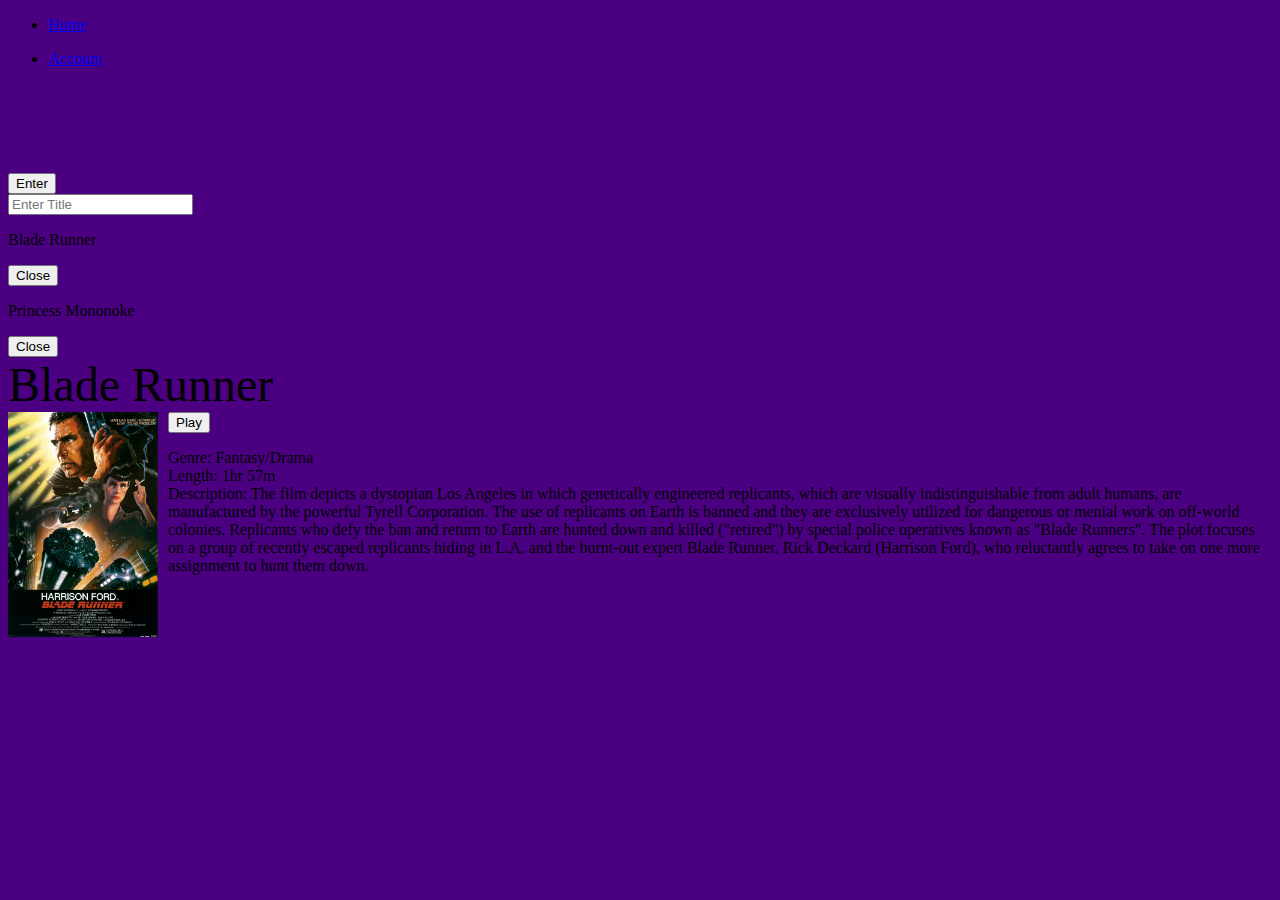
==== searchresults.html @ 7386a18c "some polishing up of the search results" ====
<!DOCTYPE HTML>

<html> <!-- Page to show the search results -->

    <head>
		<!-- Bootstrap stuff -->
		<link rel="stylesheet" href="css/bootstrap.min.css">
		<link rel="stylesheet" href="css/bootstrap-theme.min.css">
		<!-- Custom CSS -->
		<link rel="stylesheet" href="css/main.css">

		<title>Blockbuster</title>

		<script>
		var currPoster = 'br';

		function selectPoster(id)
		{
			document.getElementById(currPoster).className = "notselected";
			document.getElementById(currPoster+'-p').className = "dontshow";
			currPoster = id;
			document.getElementById(currPoster).className = "selected";
			document.getElementById(currPoster+'-p').className = "show";
		}

		</script>
	</head>

    <body>
		<nav class="navbar navbar-default"> <!--This its the title section, has the home button, title, and account button-->
		  <div class="container-fluid">
		    <ul class="nav navbar-nav">
		      <li class="active"><a href="index.html">Home</a></li>
		    </ul>
			<ul class="nav navbar-nav navbar-right">
		    	<li><a href="#">Account</a></li>
		    </ul>
			<ul class="nav navbar-nav-center">
		      <p class = "header-title"><font face="Arial Black" size="100%">Blockbuster</font></p>
		    </ul>
		  </div>
		</nav>

        <div class="col-md-0"></div>
				<div class="col-md-4 search">
				    <div class="input-group">
				      <span class="input-group-btn">
				        <form action="searchresults.html"> <!-- button to go to the search results -->
   							 <button class="btn btn-default" type="submit" value="goto search results">Enter</button>
						</form>
				      </span>
				      <input type="text" class="form-control" placeholder="Enter Title">
				  </div>
				</div>

                <div id="br-m" class="modal fade" role="dialog"> <!--Box with the info for each movie-->
			    <div class="modal-content">
			      	<div class="modal-body">
			        	<p>Blade Runner</p>
			      	</div>
			      	<div class="modal-footer">
			        	<button type="button" class="btn btn-default" data-dismiss="modal">Close</button>
			      	</div>
			    </div>
			</div>

			<div id="pm-m" class="modal fade" role="dialog">
			    <div class="modal-content">
			      	<div class="modal-body">
			        	<p>Princess Mononoke</p>
			      	</div>
			      	<div class="modal-footer">
			        	<button type="button" class="btn btn-default" data-dismiss="modal">Close</button>
			      	</div>
			    </div>
			</div>

            
			<div class="col-md-0"> <!--actual info contained in the box info-->
				<div class="col-md-12">
					<div class="panel panel-default description-box">
						<div id="br-p" class="show">
							<div class="panel-header">
								<!--<h3 class="description-heading">Blade Runner</h3>-->
                                <font size="100%" color="black" style="text-align: left">Blade Runner</font>                             
							</div>
							<div class="panel-body">
								<img class="description-poster" src="images/img1.jpg"></img>
								<button type="button" class="btn btn-default play-button" onClick="$('#ww-m').modal('show');">Play</button>
								<div class="description-text">
									<p>Genre: Fantasy/Drama<br/>Length: 1hr 57m<br/>Description: The film depicts a dystopian Los Angeles in which genetically engineered replicants, which are visually indistinguishable from adult humans, are manufactured by the powerful Tyrell Corporation. The use of replicants on Earth is banned and they are exclusively utilized for dangerous or menial work on off-world colonies. Replicants who defy the ban and return to Earth are hunted down and killed ("retired") by special police operatives known as "Blade Runners". The plot focuses on a group of recently escaped replicants hiding in L.A. and the burnt-out expert Blade Runner, Rick Deckard (Harrison Ford), who reluctantly agrees to take on one more assignment to hunt them down.
									</p>
								</div>
							</div>
						</div>
						<div id="pm-p" class="dontshow">
							<div class="panel-header">
								<h3 class="description-heading">Princess Mononoke</h3>
							</div>
							<div class="panel-body">
								<img class="description-poster" src="images/img2.jpg"></img>
								<button type="button" class="btn btn-default play-button" onClick="$('#ww-m').modal('show');">Play</button>
								<div class="description-text">
									<p>Genre: Fantasy/Drama<br/>Length: 2hr 15m<br/>Description: Princess Mononoke is set in the late Muromachi period (approximately 1336 to 1573) of Japan with fantasy elements. The story follows the young Emishi prince Ashitaka's involvement in a struggle between the gods of a forest and the humans who consume its resources. The term "Mononoke" (物の怪 or もののけ?) is not a name, but a Japanese word for a spirit or monster. Unlike Ghibli's earlier films, Mononoke has a darker and more violent setting and tone.
									</p>
								</div>
							</div>
						</div>
					</div>
				</div>
			</div>
		</div>

        <script src="js/jquery.min.js"></script>
		<script src="js/bootstrap.min.js"></script>
    </body>

</html>
---- css/main.css ----
p {
	color: black;
}

body {
	background-color: indigo;
}

.navbar-brand {
	float:none;
}

.buffer {
	height: 100px;
}

.poster {
	display: block;
	margin-right: 15px;
}

.selected {
	width:250px;
}

.notselected {
	width:225px;
}

.movies {
	height: 400px;
	width: 100%; 
	display: block; 
	overflow: auto;
}

.description-box {
	position: relative;
	overflow: auto;
	height: 300px;
}

.description-heading {
	text-align: center;
}

.description-poster {
	float: left;
	margin-right: 10px;
	margin-bottom: 10px;
	width: 150px;
}

.description-stars {
	display: block;
	margin-left: 10px;
	margin-right: 10px;
	margin-bottom: 10px;
	width: 125px;
}

.description-text {
	margin-top: 10px;
}

.show {
	overflow: auto;
	position: absolute;
	visibility: visible;
} 

.dontshow {
	overflow: auto;
	position: absolute;
	visibility: hidden;
}

.header-title {
	font-family: Arial;
	font-size: 25px;
	vertical-align: center;
	text-align: center;
	color: indigo;
}

.suggestions-box {
	height: 300px;
}

.suggestions-title {
	margin-top: 5px;
	font-family: Arial;
	font-size: 25px;
	vertical-align: center;
	text-align: center;
}

.suggestions-movies {
	margin-left: 10px;
	height: 230px;
	width: 95%; 
	display: block; 
	overflow: auto;
}

.suggestions-poster {
	width: 125px;
	display: block;
	margin-right: 15px;
}
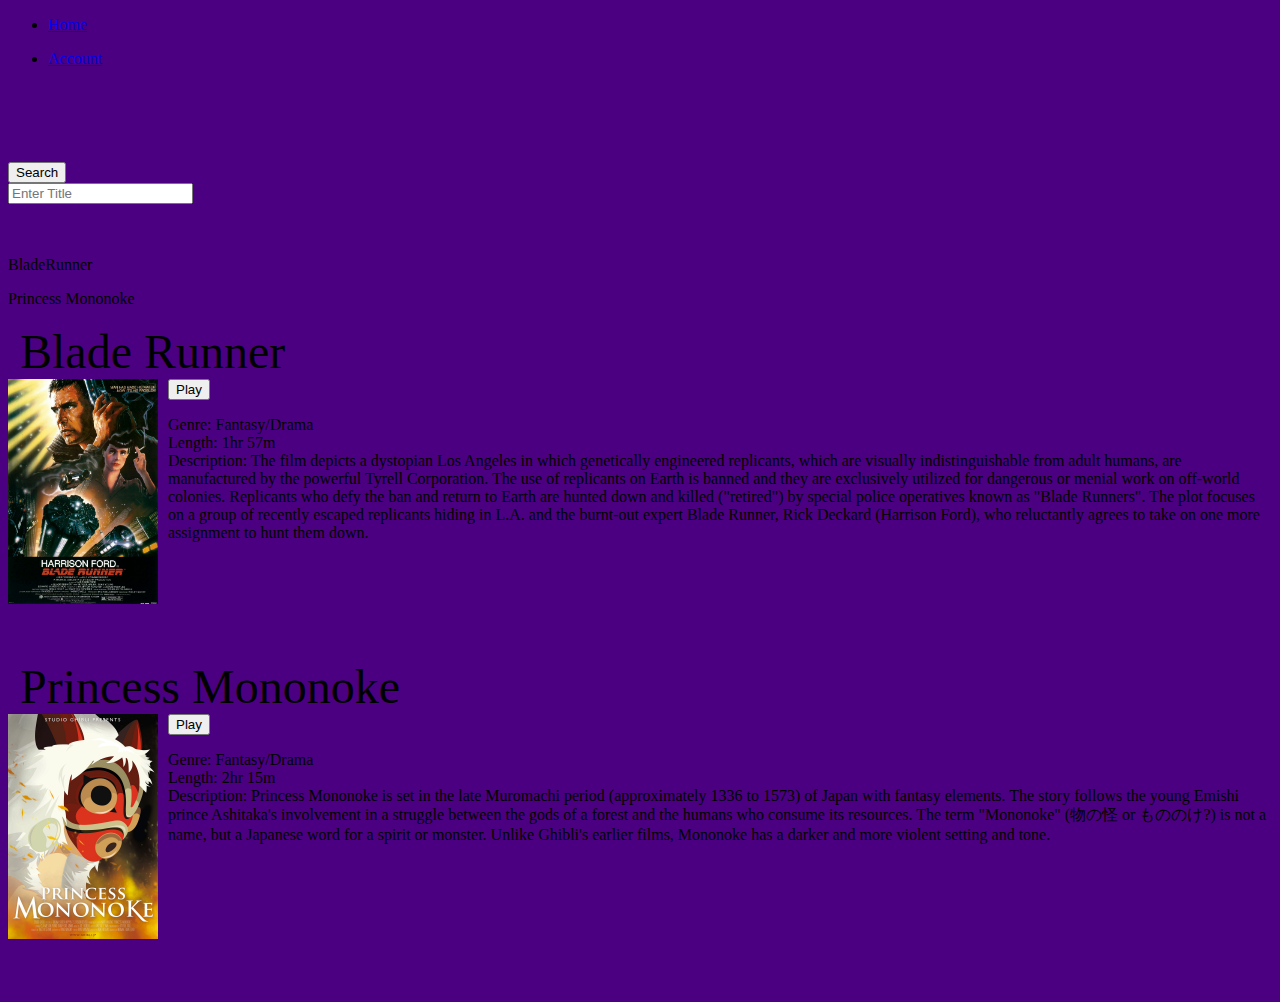
==== commit 3f220e2e: "Genre and Categories buttons work" ====
--- a/searchresults.html
+++ b/searchresults.html
@@ -10,20 +10,6 @@
 		<link rel="stylesheet" href="css/main.css">
 
 		<title>Blockbuster</title>
-
-		<script>
-		var currPoster = 'br';
-
-		function selectPoster(id)
-		{
-			document.getElementById(currPoster).className = "notselected";
-			document.getElementById(currPoster+'-p').className = "dontshow";
-			currPoster = id;
-			document.getElementById(currPoster).className = "selected";
-			document.getElementById(currPoster+'-p').className = "show";
-		}
-
-		</script>
 	</head>
 
     <body>
@@ -33,10 +19,10 @@
 		      <li class="active"><a href="index.html">Home</a></li>
 		    </ul>
 			<ul class="nav navbar-nav navbar-right">
-		    	<li><a href="#">Account</a></li>
+		    	<li><a href="account.html">Account</a></li>
 		    </ul>
 			<ul class="nav navbar-nav-center">
-		      <p class = "header-title"><font face="Arial Black" size="100%">Blockbuster</font></p>
+		      <p class = "header-title">Blockbuster</p>
 		    </ul>
 		  </div>
 		</nav>
@@ -46,20 +32,19 @@
 				    <div class="input-group">
 				      <span class="input-group-btn">
 				        <form action="searchresults.html"> <!-- button to go to the search results -->
-   							 <button class="btn btn-default" type="submit" value="goto search results">Enter</button>
+   							 <button class="btn btn-default" type="submit" value="goto search results">Search</button>
 						</form>
 				      </span>
 				      <input type="text" class="form-control" placeholder="Enter Title">
 				  </div>
 				</div>
 
-                <div id="br-m" class="modal fade" role="dialog"> <!--Box with the info for each movie-->
+				<body><br><br></body> <!-- small spave after search bar and before results -->
+
+            <div id="br-m" class="modal fade" role="dialog"> <!--Box with the info for each movie-->
 			    <div class="modal-content">
 			      	<div class="modal-body">
-			        	<p>Blade Runner</p>
-			      	</div>
-			      	<div class="modal-footer">
-			        	<button type="button" class="btn btn-default" data-dismiss="modal">Close</button>
+			        	<p>BladeRunner</p>
 			      	</div>
 			    </div>
 			</div>
@@ -69,37 +54,45 @@
 			      	<div class="modal-body">
 			        	<p>Princess Mononoke</p>
 			      	</div>
-			      	<div class="modal-footer">
-			        	<button type="button" class="btn btn-default" data-dismiss="modal">Close</button>
-			      	</div>
 			    </div>
 			</div>
-
             
-			<div class="col-md-0"> <!--actual info contained in the box info-->
+			<div class="col-md-0"> <!--actual info contained in the box-->
 				<div class="col-md-12">
-					<div class="panel panel-default description-box">
+					<div class="panel panel-default searchResults-box">
 						<div id="br-p" class="show">
 							<div class="panel-header">
 								<!--<h3 class="description-heading">Blade Runner</h3>-->
-                                <font size="100%" color="black" style="text-align: left">Blade Runner</font>                             
+                                <font size="100%" color="black" style="text-align: left">&nbsp;Blade Runner</font>                             
 							</div>
 							<div class="panel-body">
 								<img class="description-poster" src="images/img1.jpg"></img>
-								<button type="button" class="btn btn-default play-button" onClick="$('#ww-m').modal('show');">Play</button>
+								<form action="videoPlayer.html"> <!-- button to go to the video player -->
+   										 <button class="btn btn-default" type="submit" value="goto video player">Play</button>
+									</form>
 								<div class="description-text">
 									<p>Genre: Fantasy/Drama<br/>Length: 1hr 57m<br/>Description: The film depicts a dystopian Los Angeles in which genetically engineered replicants, which are visually indistinguishable from adult humans, are manufactured by the powerful Tyrell Corporation. The use of replicants on Earth is banned and they are exclusively utilized for dangerous or menial work on off-world colonies. Replicants who defy the ban and return to Earth are hunted down and killed ("retired") by special police operatives known as "Blade Runners". The plot focuses on a group of recently escaped replicants hiding in L.A. and the burnt-out expert Blade Runner, Rick Deckard (Harrison Ford), who reluctantly agrees to take on one more assignment to hunt them down.
 									</p>
 								</div>
 							</div>
 						</div>
-						<div id="pm-p" class="dontshow">
+					</div>
+				</div>
+			</div>
+
+			<div class="col-md-0"> <!--actual info contained in the box info-->
+				<div class="col-md-12">
+					<div class="panel panel-default searchResults-box">
+						<div id="pm-m" class="show">
 							<div class="panel-header">
-								<h3 class="description-heading">Princess Mononoke</h3>
+								<!--<h3 class="description-heading">Blade Runner</h3>-->
+                                <font size="100%" color="black" style="text-align: left">&nbsp;Princess Mononoke</font>                             
 							</div>
 							<div class="panel-body">
 								<img class="description-poster" src="images/img2.jpg"></img>
-								<button type="button" class="btn btn-default play-button" onClick="$('#ww-m').modal('show');">Play</button>
+								<form action="videoPlayer.html"> <!-- button to go to the video player -->
+   										 <button class="btn btn-default" type="submit" value="goto video player">Play</button>
+									</form>
 								<div class="description-text">
 									<p>Genre: Fantasy/Drama<br/>Length: 2hr 15m<br/>Description: Princess Mononoke is set in the late Muromachi period (approximately 1336 to 1573) of Japan with fantasy elements. The story follows the young Emishi prince Ashitaka's involvement in a struggle between the gods of a forest and the humans who consume its resources. The term "Mononoke" (物の怪 or もののけ?) is not a name, but a Japanese word for a spirit or monster. Unlike Ghibli's earlier films, Mononoke has a darker and more violent setting and tone.
 									</p>
--- a/css/main.css
+++ b/css/main.css
@@ -20,10 +20,12 @@
 }
 
 .selected {
+	height: 375px;
 	width:250px;
 }
 
 .notselected {
+	height: 350px;
 	width:225px;
 }
 
@@ -76,8 +78,8 @@
 }
 
 .header-title {
-	font-family: Arial;
-	font-size: 25px;
+	font-family: Arial Black;
+	font-size: 30px;
 	vertical-align: center;
 	text-align: center;
 	color: indigo;
@@ -85,6 +87,12 @@
 
 .suggestions-box {
 	height: 300px;
+}
+
+.searchResults-box {
+	position: relative;
+	overflow: auto;
+	height: 335px;
 }
 
 .suggestions-title {
